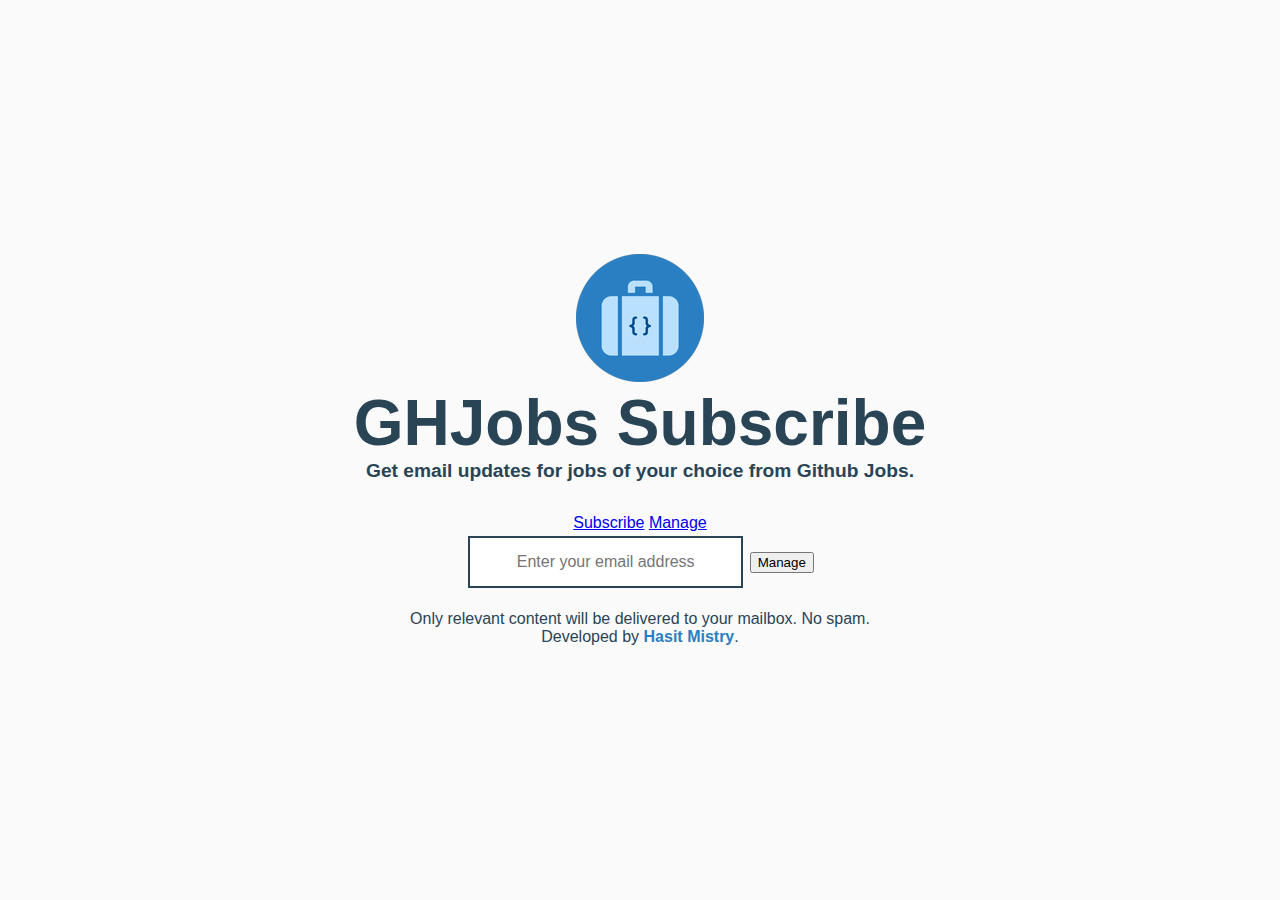
==== manage.html @ 49f7dc3c "Structural changes" ====
<!DOCTYPE html>
<html lang="en">

<head>
	<title>GHJobs Subscribe</title>
	<meta charset="UTF-8">
	<meta name="viewport" content="width=device-width">
	<meta name="description" content="GHJobs Subscribe - Get email updates for jobs of your choice from Github Jobs.">
	<link rel="apple-touch-icon" sizes="180x180" href="assets/ghjs-180x180.png">
	<link rel="icon" type="image/png" href="assets/ghjs-32x32.png" sizes="32x32">
	<link rel="icon" type="image/png" href="assets/ghjs-16x16.png" sizes="16x16">
	<link rel="shortcut icon" href="assets/ghjs.ico">
	<link rel="stylesheet" href="css/style.css">
	<link href="https://fonts.googleapis.com/css?family=Droid+Sans:400,700" rel="stylesheet">
	<script src="https://ajax.googleapis.com/ajax/libs/jquery/1.7/jquery.js"></script>
	<script src="https://oss.maxcdn.com/jquery.form/3.50/jquery.form.min.js"></script>
</head>

<body>
	<div class="container">
		<div class="heading">
			<img src="assets/ghjs-128x128.png" alt="GHJobs Subscribe">
			<h1>GHJobs Subscribe</h1>
			<h2>Get email updates for jobs of your choice from Github Jobs.</h2>
		</div>
		<div class="navbar">
			<a href="./index.html">Subscribe</a>
			<a href="#" class="active">Manage</a>
		</div>
		<div class="spinner" hidden>
			<div class="bounce1"></div>
			<div class="bounce2"></div>
			<div class="bounce3"></div>
		</div>
		<div class="message" hidden></div>
		<div class="form">
			<form id="manageForm">
				<input type="email" class="email" name="email" placeholder="Enter your email address">
				<button type="submit" class="manageButton">Manage</button>
			</form>
		</div>
		<div class="form2" hidden>
			<form id="updateUserForm">
				<label class="userInfo"></label>
				<input type="text" name="userFirstName" class="userFirstName" placeholder="First Name">
				<input type="text" name="userLastName" class="userLastName" placeholder="Last Name">
				<input type="text" name="subTag" class="subTag" placeholder="Title, benefits, companies, expertise">
				<input type="text" name="subLocation" class="subLocation" placeholder="City, state, zipe code or country">
				<a href="./manage.html" class="cancelLink">Cancel</a>
				<button type="submit " class="updateButton"></button>
			</form>
		</div>
		<div class="strip ">
			<br>Only relevant content will be delivered to your mailbox. No spam.
			<br>Developed by <a href="http://hasit.github.io " target="_blank "><strong>Hasit Mistry</strong></a>.
		</div>
	</div>
	<script type="text/javascript " src="js/common.js "></script>
	<script type="text/javascript " src="js/manage.js "></script>
	<script>
  	(function(i,s,o,g,r,a,m){i['GoogleAnalyticsObject']=r;i[r]=i[r]||function(){
  	(i[r].q=i[r].q||[]).push(arguments)},i[r].l=1*new Date();a=s.createElement(o),
  	m=s.getElementsByTagName(o)[0];a.async=1;a.src=g;m.parentNode.insertBefore(a,m)
  	})(window,document,'script','https://www.google-analytics.com/analytics.js','ga');

  	ga('create', 'UA-85887623-1', 'auto');
  	ga('send', 'pageview');
	</script>
</body>

</html>
---- css/style.css ----
html,
body {
  height: 100%; }

body {
  font-family: 'Noto Sans', sans-serif;
  background-color: #fafafa;
  color: #294455;
  padding: 0;
  margin: 0;
  display: -webkit-box;
  display: -moz-box;
  display: -ms-flexbox;
  display: -webkit-flex;
  display: flex;
  justify-content: center;
  align-items: center; }

.container {
  text-align: center;
  margin: 2em;
  width: auto; }

@media screen and (max-width: 375px) {
  body {
    align-items: flex-start; }

  .container {
    margin: 0; } }
.heading {
  margin-bottom: 2em; }
  .heading img {
    margin: 0; }
  .heading h1 {
    font-size: 4em;
    font-weight: bolder;
    margin: 0; }
  .heading h2 {
    font-size: 1.2em;
    margin: 0; }

.message {
  margin-bottom: 2em;
  color: #2a7fc3; }

.spinner {
  width: 100%;
  text-align: center;
  margin-bottom: 2em; }

.spinner > div {
  width: 18px;
  height: 18px;
  background-color: #2a7fc3;
  border-radius: 100%;
  display: inline-block;
  -webkit-animation: sk-bouncedelay 1.4s infinite ease-in-out both;
  animation: sk-bouncedelay 1.4s infinite ease-in-out both; }

.spinner .bounce1 {
  -webkit-animation-delay: -0.32s;
  animation-delay: -0.32s; }

.spinner .bounce2 {
  -webkit-animation-delay: -0.16s;
  animation-delay: -0.16s; }

@-webkit-keyframes sk-bouncedelay {
  0%,
    80%,
    100% {
    -webkit-transform: scale(0); }
  40% {
    -webkit-transform: scale(1); } }
@keyframes sk-bouncedelay {
  0%,
    80%,
    100% {
    -webkit-transform: scale(0);
    transform: scale(0); }
  40% {
    -webkit-transform: scale(1);
    transform: scale(1); } }
.form input.email {
  border-style: solid;
  border-color: #294455;
  color: #294455;
  padding: 15px 32px;
  text-align: center;
  font-size: 16px;
  margin: 4px 2px;
  -webkit-transition-duration: 0.4s;
  transition-duration: 0.4s; }
.form input.email:hover {
  box-shadow: 0 12px 16px 0 rgba(0, 0, 0, 0.24), 0 17px 50px 0 rgba(0, 0, 0, 0.19); }
.form input.email:focus::-webkit-input-placeholder {
  color: transparent; }
.form input.email:focus:-moz-placeholder {
  color: transparent; }
.form input.email:focus::-moz-placeholder {
  color: transparent; }
.form input.email:focus:-ms-input-placeholder {
  color: transparent; }
.form button.subscribe {
  background-color: #2a7fc3;
  border: none;
  color: #fafafa;
  padding: 15px 32px;
  text-align: center;
  text-decoration: none;
  display: inline-block;
  font-size: 16px;
  margin: 4px 2px;
  cursor: pointer;
  -webkit-transition-duration: 0.4s;
  transition-duration: 0.4s; }
.form button.subscribe:hover {
  box-shadow: 0 12px 16px 0 rgba(0, 0, 0, 0.24), 0 17px 50px 0 rgba(0, 0, 0, 0.19); }

.strip a {
  text-decoration: none;
  color: #2a7fc3; }

*:focus {
  outline: none; }

/*# sourceMappingURL=style.css.map */
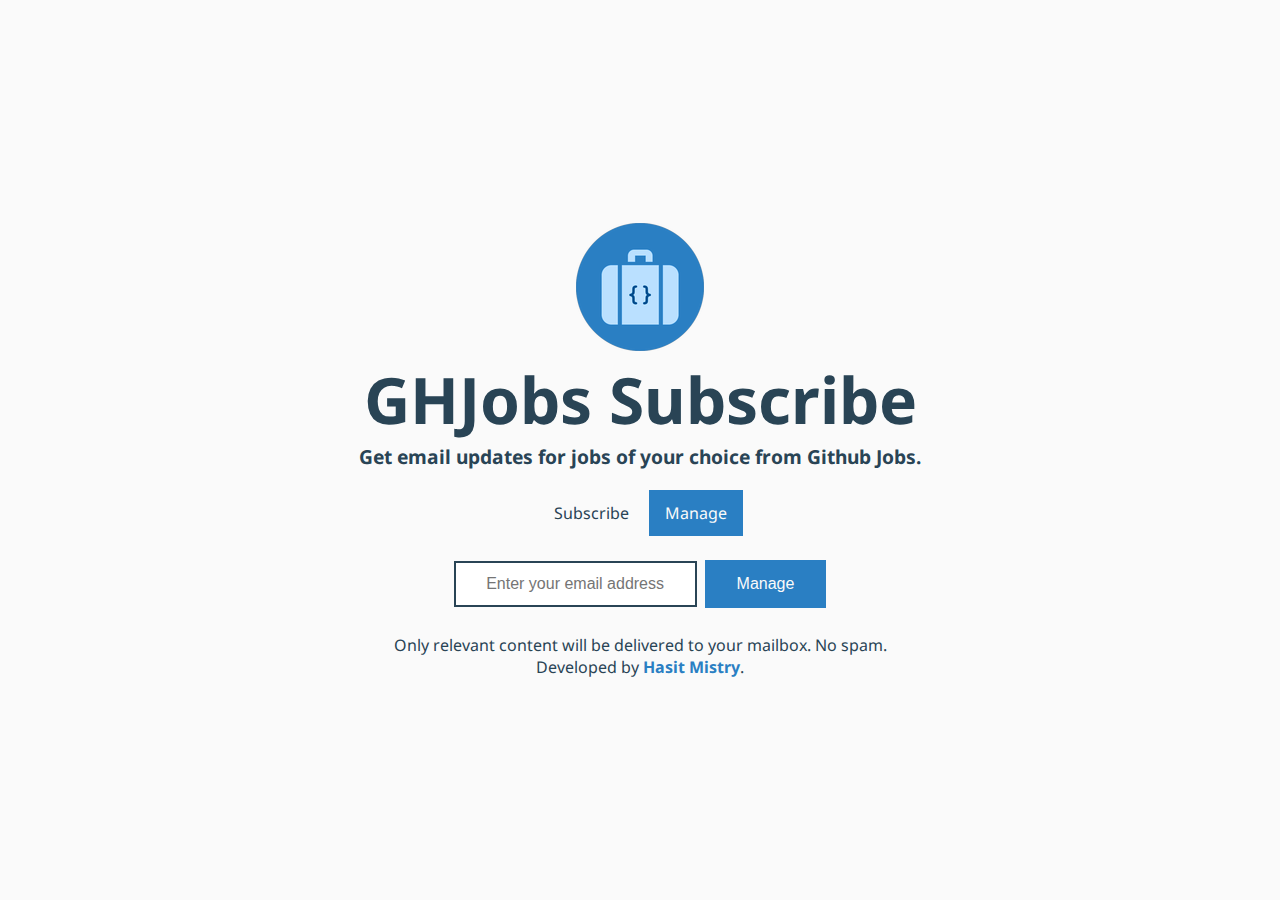
==== commit 090e7883: "Add message to form2 div" ====
--- a/manage.html
+++ b/manage.html
@@ -19,8 +19,10 @@
 <body>
 	<div class="container">
 		<div class="heading">
-			<img src="assets/ghjs-128x128.png" alt="GHJobs Subscribe">
-			<h1>GHJobs Subscribe</h1>
+			<a href="./index.html">
+				<img src="assets/ghjs-128x128.png" alt="GHJobs Subscribe">
+				<h1>GHJobs Subscribe</h1>
+			</a>
 			<h2>Get email updates for jobs of your choice from Github Jobs.</h2>
 		</div>
 		<div class="navbar">
@@ -32,15 +34,16 @@
 			<div class="bounce2"></div>
 			<div class="bounce3"></div>
 		</div>
-		<div class="message" hidden></div>
 		<div class="form">
-			<form id="manageForm">
+			<div class="message" hidden></div>
+			<form id="manageForm" action="https://api.ghjobssubscribe.com/manage" method="POST">
 				<input type="email" class="email" name="email" placeholder="Enter your email address">
 				<button type="submit" class="manageButton">Manage</button>
 			</form>
 		</div>
 		<div class="form2" hidden>
-			<form id="updateUserForm">
+			<div class="message" hidden></div>
+			<form id="updateUserForm" action="https://api.ghjobssubscribe.com/manage/update" method="POST">
 				<label class="userInfo"></label>
 				<input type="text" name="userFirstName" class="userFirstName" placeholder="First Name">
 				<input type="text" name="userLastName" class="userLastName" placeholder="Last Name">
--- a/css/style.css
+++ b/css/style.css
@@ -3,7 +3,7 @@
   height: 100%; }
 
 body {
-  font-family: 'Noto Sans', sans-serif;
+  font-family: 'Droid Sans', sans-serif;
   background-color: #fafafa;
   color: #294455;
   padding: 0;
@@ -18,10 +18,10 @@
 
 .container {
   text-align: center;
-  margin: 2em;
+  margin: auto;
   width: auto; }
 
-@media screen and (max-width: 375px) {
+@media screen and (max-width: 750px) and (max-height: 660px) {
   body {
     align-items: flex-start; }
 
@@ -29,20 +29,40 @@
     margin: 0; } }
 .heading {
   margin-bottom: 2em; }
+  .heading a {
+    text-decoration: none;
+    color: #294455; }
   .heading img {
     margin: 0; }
   .heading h1 {
     font-size: 4em;
-    font-weight: bolder;
     margin: 0; }
   .heading h2 {
     font-size: 1.2em;
     margin: 0; }
 
-.message {
-  margin-bottom: 2em;
-  color: #2a7fc3; }
+.navbar {
+  margin-bottom: 2em; }
+  .navbar a {
+    text-align: center;
+    padding: 12px 16px;
+    overflow: hidden;
+    text-decoration: none;
+    color: #294455; }
+  .navbar a:hover:not(.active) {
+    background-color: #bae0ff;
+    color: #034c8c; }
+  .navbar a.active {
+    background-color: #2a7fc3;
+    color: #fafafa; }
 
+@media screen and (max-width: 375px) {
+  .navbar a {
+    text-align: center;
+    padding: 8px 12px;
+    overflow: hidden;
+    text-decoration: none;
+    color: #294455; } }
 .spinner {
   width: 100%;
   text-align: center;
@@ -81,30 +101,33 @@
   40% {
     -webkit-transform: scale(1);
     transform: scale(1); } }
-.form input.email {
+.message {
+  color: #2a7fc3; }
+
+.form input {
   border-style: solid;
   border-color: #294455;
   color: #294455;
-  padding: 15px 32px;
+  font-size: 16px;
+  padding: 12px 16px;
   text-align: center;
-  font-size: 16px;
   margin: 4px 2px;
   -webkit-transition-duration: 0.4s;
   transition-duration: 0.4s; }
-.form input.email:hover {
+.form input:focus::-webkit-input-placeholder {
+  color: transparent; }
+.form input:focus:-moz-placeholder {
+  color: transparent; }
+.form input:focus::-moz-placeholder {
+  color: transparent; }
+.form input:focus:-ms-input-placeholder {
+  color: transparent; }
+.form input:hover {
   box-shadow: 0 12px 16px 0 rgba(0, 0, 0, 0.24), 0 17px 50px 0 rgba(0, 0, 0, 0.19); }
-.form input.email:focus::-webkit-input-placeholder {
-  color: transparent; }
-.form input.email:focus:-moz-placeholder {
-  color: transparent; }
-.form input.email:focus::-moz-placeholder {
-  color: transparent; }
-.form input.email:focus:-ms-input-placeholder {
-  color: transparent; }
-.form button.subscribe {
-  background-color: #2a7fc3;
+.form button {
   border: none;
   color: #fafafa;
+  background-color: #2a7fc3;
   padding: 15px 32px;
   text-align: center;
   text-decoration: none;
@@ -114,8 +137,46 @@
   cursor: pointer;
   -webkit-transition-duration: 0.4s;
   transition-duration: 0.4s; }
-.form button.subscribe:hover {
+.form button:hover {
   box-shadow: 0 12px 16px 0 rgba(0, 0, 0, 0.24), 0 17px 50px 0 rgba(0, 0, 0, 0.19); }
+
+.form2 #updateUserForm {
+  display: flex;
+  flex-direction: column;
+  justify-content: flex-start; }
+  .form2 #updateUserForm .message {
+    display: inline-block;
+    justify-content: flex-end; }
+.form2 label {
+  text-align: left; }
+.form2 input {
+  border-style: solid;
+  border-color: #294455;
+  color: #294455;
+  font-size: 16px;
+  padding: 10px 14px;
+  text-align: left;
+  margin: 4px 2px; }
+.form2 input:focus::-webkit-input-placeholder {
+  color: transparent; }
+.form2 input:focus:-moz-placeholder {
+  color: transparent; }
+.form2 input:focus::-moz-placeholder {
+  color: transparent; }
+.form2 input:focus:-ms-input-placeholder {
+  color: transparent; }
+.form2 a,
+.form2 button {
+  border: none;
+  color: #fafafa;
+  background-color: #2a7fc3;
+  padding: 12px 16px;
+  text-align: center;
+  text-decoration: none;
+  display: inline-block;
+  font-size: 16px;
+  margin: 4px 2px;
+  cursor: pointer; }
 
 .strip a {
   text-decoration: none;
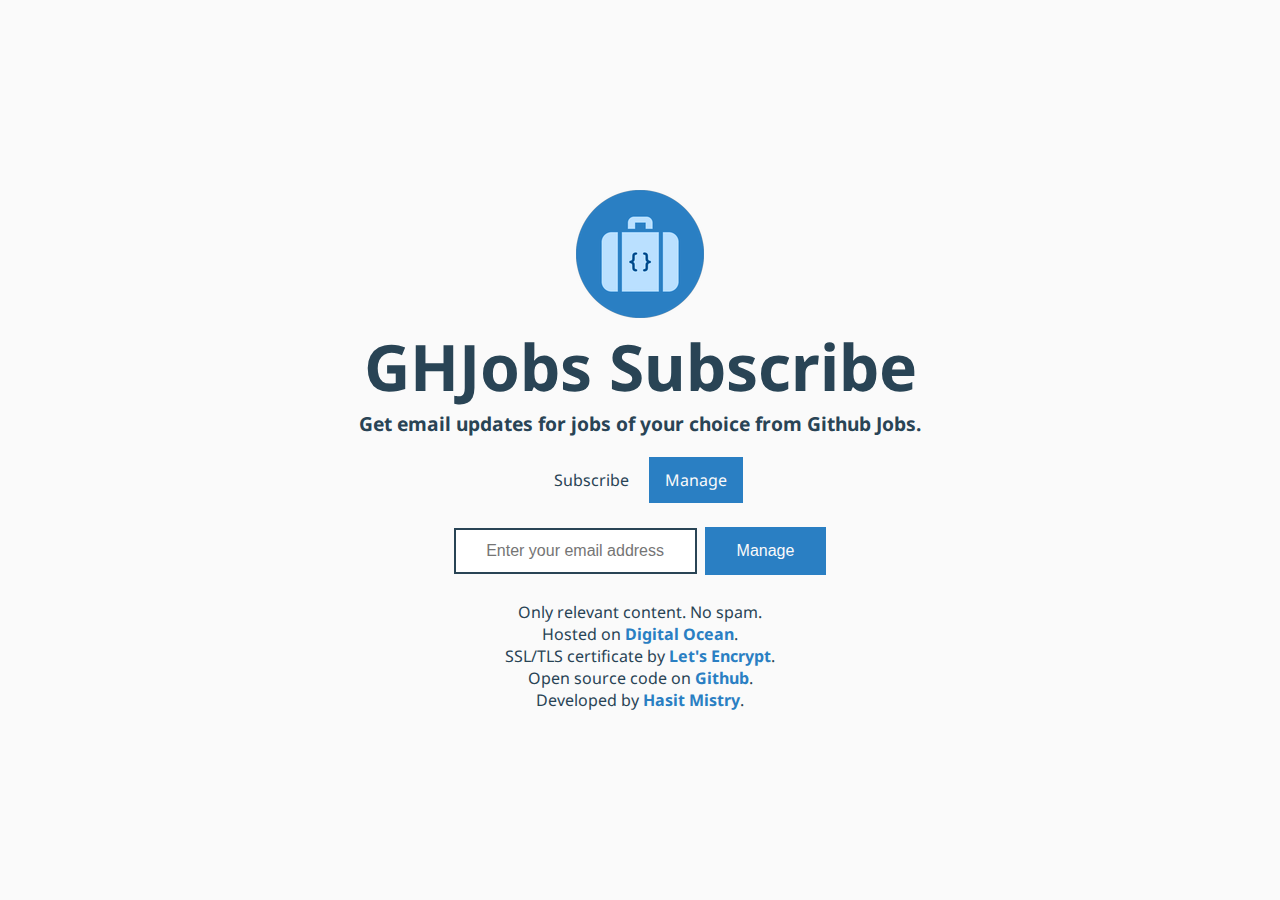
==== commit 08b3c303: "Add more information in strip" ====
--- a/manage.html
+++ b/manage.html
@@ -23,28 +23,28 @@
 				<img src="assets/ghjs-128x128.png" alt="GHJobs Subscribe">
 				<h1>GHJobs Subscribe</h1>
 			</a>
-			<h2>Get email updates for jobs of your choice from Github Jobs.</h2>
+			<h2>Get email updates for jobs of your choice from <a href="https://jobs.github.com" target="_blank">Github Jobs</a>.</h2>
 		</div>
 		<div class="navbar">
 			<a href="./index.html">Subscribe</a>
-			<a href="#" class="active">Manage</a>
+			<a href="./manage.html" class="active">Manage</a>
 		</div>
 		<div class="spinner" hidden>
 			<div class="bounce1"></div>
 			<div class="bounce2"></div>
 			<div class="bounce3"></div>
 		</div>
+		<div class="message" hidden></div>
 		<div class="form">
-			<div class="message" hidden></div>
-			<form id="manageForm" action="https://api.ghjobssubscribe.com/manage" method="POST">
+			<form id="manageForm">
 				<input type="email" class="email" name="email" placeholder="Enter your email address">
 				<button type="submit" class="manageButton">Manage</button>
 			</form>
 		</div>
 		<div class="form2" hidden>
-			<div class="message" hidden></div>
-			<form id="updateUserForm" action="https://api.ghjobssubscribe.com/manage/update" method="POST">
+			<form id="updateForm">
 				<label class="userInfo"></label>
+				<input type="text" name="userEmail" class="userEmail" hidden>
 				<input type="text" name="userFirstName" class="userFirstName" placeholder="First Name">
 				<input type="text" name="userLastName" class="userLastName" placeholder="Last Name">
 				<input type="text" name="subTag" class="subTag" placeholder="Title, benefits, companies, expertise">
@@ -54,8 +54,11 @@
 			</form>
 		</div>
 		<div class="strip ">
-			<br>Only relevant content will be delivered to your mailbox. No spam.
-			<br>Developed by <a href="http://hasit.github.io " target="_blank "><strong>Hasit Mistry</strong></a>.
+			<br>Only relevant content. No spam.
+			<br>Hosted on <a href="https://www.digitalocean.com" target="_blank"><strong>Digital Ocean</strong></a>.
+			<br>SSL/TLS certificate by <a href="https://letsencrypt.org"><strong>Let's Encrypt</strong></a>.
+			<br>Open source code on <a href="https://github.com/ghjobs-subscribe"><strong>Github</strong></a>.
+			<br>Developed by <a href="http://hasit.github.io" target="_blank"><strong>Hasit Mistry</strong></a>.
 		</div>
 	</div>
 	<script type="text/javascript " src="js/common.js "></script>
